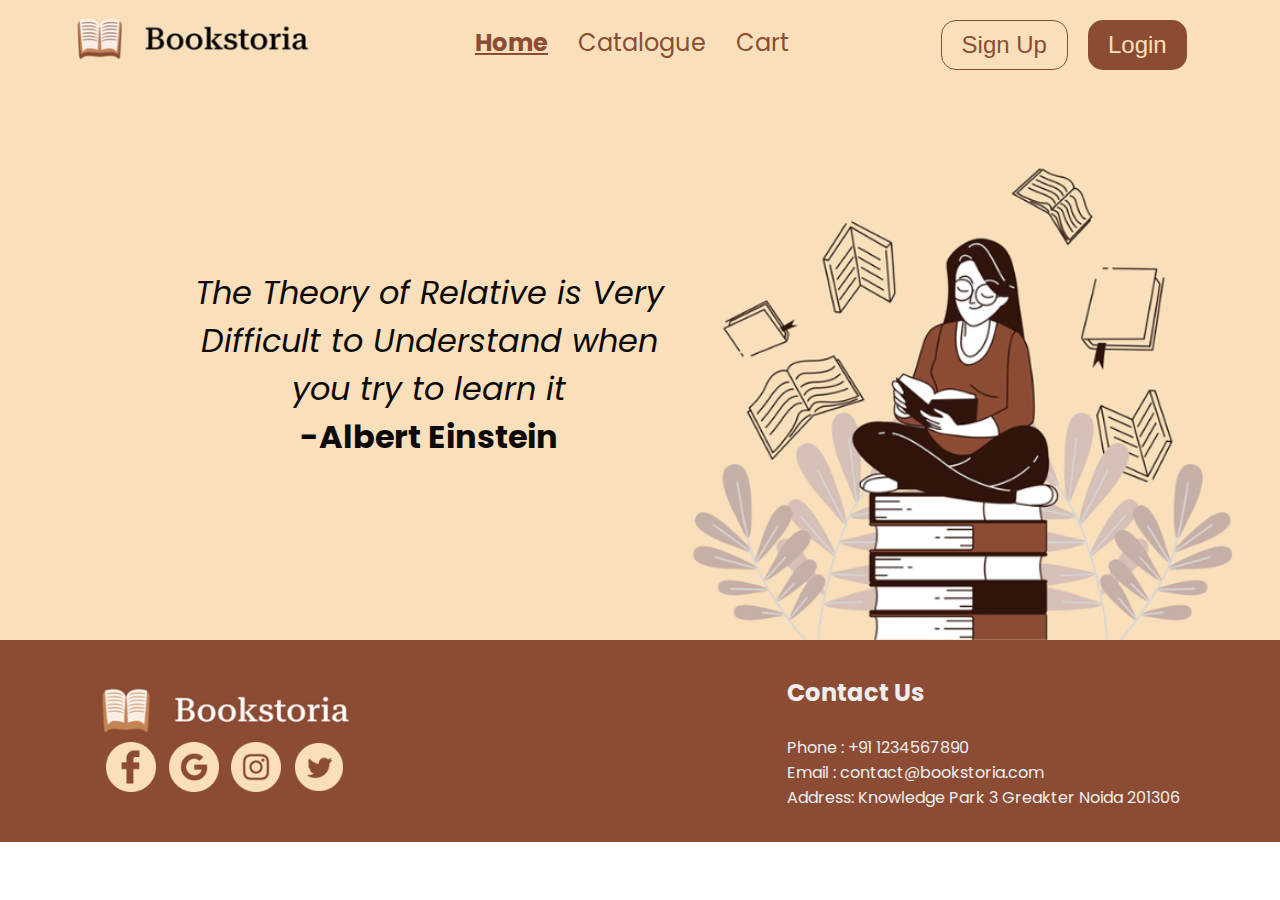
==== index.html @ f4e6bf9b "First Upload" ====
<!DOCTYPE html>
<html lang="en">
  <head>
    <meta charset="UTF-8" />
    <meta name="viewport" content="width=device-width, initial-scale=1.0" />
    <link rel="stylesheet" href="./style.css" />
    <link rel="preconnect" href="https://fonts.googleapis.com" />
    <link rel="preconnect" href="https://fonts.gstatic.com" crossorigin />
    <style>
      @import url("https://fonts.googleapis.com/css2?family=Poppins:wght@200;400&display=swap");
    </style>
    <link rel="icon" href="./render.png" />
    <title>BookStoria</title>
  </head>
  <body>
    <div id="form" class="">
      <span id="formCloseButton" onclick="toggleForm(0)"></span>
      <h2>Login</h2>
      <form action="#">
        <div id="dataFieldContainer">
          <div
            class="fieldSet"
            id="Username"
            style="display: none; transition: 0.5s"
          >
            <span
              class="icon"
              style="background-image: url(./img/user.png)"
            ></span>
            <input id="user" type="text" required placeholder=" " />
            <label>Username</label>
          </div>
          <div class="fieldSet" id="Email">
            <span
              class="icon"
              style="background-image: url(./img/mail.png)"
            ></span>
            <input id="email" type="email" placeholder=" " required />
            <label>Email</label>
          </div>
          <div class="fieldSet" id="Password">
            <input id="password" type="password" placeholder=" " autocomplete />
            <label>Password</label>
            <span class="icon" onclick="toggleIcon(event)">
              <svg
                xmlns="http://www.w3.org/2000/svg"
                viewBox="0 0 32 32"
                width="30"
              >
                <path
                  id="eye"
                  d="M14.23 19.18h0L25.71 7.71a1 1 0 1 0-1.42-1.42L21.73 8.86a12.92 12.92 0 0 0-17.3 5.73 3.11 3.11 0 0 0 0 2.82A12.94 12.94 0 0 0 8.49 22.1l-2.2 2.19a1 1 0 0 0 0 1.42 1 1 0 0 0 1.42 0l3.06-3.07h0l3.46-3.46zm-2-.79A4.45 4.45 0 0 1 11.5 16 4.51 4.51 0 0 1 16 11.5a4.45 4.45 0 0 1 2.39.7l-1.48 1.47A2.53 2.53 0 0 0 16 13.5 2.5 2.5 0 0 0 13.5 16a2.53 2.53 0 0 0 .17.91zM27.57 14.59A13.42 13.42 0 0 0 26 12.16l0 0 0 0a1 1 0 0 0-.13-.09l-.17-.11a.61.61 0 0 0-.18-.05.58.58 0 0 0-.19 0l-.18 0-.19 0-.18.09a.91.91 0 0 0-.13.08l0 0s0 0 0 0L13.88 22.71s0 .07-.07.1a.81.81 0 0 0-.12.18 1.39 1.39 0 0 0-.06.19s0 .08 0 .12a.43.43 0 0 0 0 .05.79.79 0 0 0 0 .22 1 1 0 0 0 0 .17 1.3 1.3 0 0 0 .08.17l.11.16s0 0 0 .05.07.05.1.08l.17.11a1.17 1.17 0 0 0 .2.06s.07 0 .12 0h.11A13.52 13.52 0 0 0 16 24.5a13 13 0 0 0 11.57-7.09A3.11 3.11 0 0 0 27.57 14.59z"
                  data-name="Layer 5"
                  fill="#8f4f38"
                  class="color000 svgShape"
                />
              </svg>
            </span>
          </div>
        </div>
        <button id="Login">Submit</button>
        <h4>
          <a href="#">Forgot password?</a>
          <a href="#" onclick="setForm()">Register</a>
        </h4>
      </form>
    </div>
    <div id="head">
      <div id="header">
        <div class="logo"></div>
        <div id="nav">
          <div>
            <a
              href="#"
              style="
                text-decoration: underline;
                font-weight: bolder;
                color: #8c4c34;
              "
              >Home</a
            >
          </div>
          <div><a href="#">Catalogue</a></div>
          <div><a href="#">Cart</a></div>
        </div>
        <div id="reglog">
          <div id="signup">
            <button onclick="toggleForm(1) , setForm(false)">Sign Up</button>
          </div>
          <div id="login">
            <button onclick="toggleForm(1) , setForm(true)">Login</button>
          </div>
        </div>
      </div>
      <div id="banner">
        <div id="bannerDescription">
          <span>
            <i
              >The Theory of Relative is Very Difficult to Understand when you
              try to learn it </i
            ><br />
            <b>-Albert Einstein</b></span
          >
        </div>
        <div id="bannerIllustration"></div>
      </div>
    </div>

    <div id="footer">
      <div id="social">
        <div
          class="logo"
          style="height: 50px; background-image: url(./img/footerLogo.png)"
        ></div>
        <div id="socialIcons">
          <div
            class="icon"
            style="background-image: url(./socialIcons/facebook.png)"
          ></div>
          <div
            class="icon"
            style="background-image: url(./socialIcons/google.png)"
          ></div>
          <div
            class="icon"
            style="background-image: url(./socialIcons/instagram.png)"
          ></div>
          <div
            class="icon"
            style="
              background-image: url(./socialIcons/twitter.png);
              transform: scale(1.1);
            "
          ></div>
        </div>
      </div>
      <div id="footerDescription">
        <h2>Contact Us</h2>
        <br />
        Phone : +91 1234567890 <br />
        Email : contact@bookstoria.com <br />Address: Knowledge Park 3 Greakter
        Noida 201306
      </div>
    </div>

    <script>
      let eyeIconArray = [
        "M14.23 19.18h0L25.71 7.71a1 1 0 1 0-1.42-1.42L21.73 8.86a12.92 12.92 0 0 0-17.3 5.73 3.11 3.11 0 0 0 0 2.82A12.94 12.94 0 0 0 8.49 22.1l-2.2 2.19a1 1 0 0 0 0 1.42 1 1 0 0 0 1.42 0l3.06-3.07h0l3.46-3.46zm-2-.79A4.45 4.45 0 0 1 11.5 16 4.51 4.51 0 0 1 16 11.5a4.45 4.45 0 0 1 2.39.7l-1.48 1.47A2.53 2.53 0 0 0 16 13.5 2.5 2.5 0 0 0 13.5 16a2.53 2.53 0 0 0 .17.91zM27.57 14.59A13.42 13.42 0 0 0 26 12.16l0 0 0 0a1 1 0 0 0-.13-.09l-.17-.11a.61.61 0 0 0-.18-.05.58.58 0 0 0-.19 0l-.18 0-.19 0-.18.09a.91.91 0 0 0-.13.08l0 0s0 0 0 0L13.88 22.71s0 .07-.07.1a.81.81 0 0 0-.12.18 1.39 1.39 0 0 0-.06.19s0 .08 0 .12a.43.43 0 0 0 0 .05.79.79 0 0 0 0 .22 1 1 0 0 0 0 .17 1.3 1.3 0 0 0 .08.17l.11.16s0 0 0 .05.07.05.1.08l.17.11a1.17 1.17 0 0 0 .2.06s.07 0 .12 0h.11A13.52 13.52 0 0 0 16 24.5a13 13 0 0 0 11.57-7.09A3.11 3.11 0 0 0 27.57 14.59z",
        "M27.57,14.59a13,13,0,0,0-23.14,0,3.11,3.11,0,0,0,0,2.82,13,13,0,0,0,23.14,0A3.11,3.11,0,0,0,27.57,14.59ZM16,20.5A4.5,4.5,0,1,1,20.5,16,4.51,4.51,0,0,1,16,20.5Z",
      ];
      let ind = 0;

      function toggleIcon(event) {
        ind = ++ind % 2;
        document.getElementById("eye").setAttribute("d", eyeIconArray[ind]);
        let elem = document.getElementById("password");

        elem.setAttribute(
          "type",
          elem.getAttribute("type") == "password" ? "text" : "password"
        );
      }

      function toggleForm(setState) {
        document.getElementById("form").style.transform = `scale(${parseInt(
          setState
        )})`;
      }

      function setForm(isLogin) {
        let formElem = document.querySelector("#form");
        let username = document.querySelector("#Username");
        let a = document
          .getElementById("form")
          .getElementsByTagName("h4")[0]
          .getElementsByTagName("a")[1];
        let h2 = document.getElementById("form").getElementsByTagName("h2")[0];

        if (isLogin) {
          formElem.setAttribute("class", "formLogin");
          username.style.display = "none";
          a.innerText = "Register";
          h2.innerText = "Login";
        } else {
          formElem.setAttribute("class", "formSignup");
          username.style.display = "block";
          a.innerText = "";
          h2.innerText = "Register";
        }
      }
    </script>
  </body>
</html>
---- style.css ----
* {
  padding: 0;
  margin: 0;
}
html {
  width: 100%;
  font-size: 16px;
}

body {
  width: 100%;
  height: fit-content;
  font-family: poppins, sans-serif;
  color: #0c0a0a;
}

button {
  transform: scale(1);
  transition: 0.1s;
}

button:active {
  transform: scale(0.9);
}

#form {
  display: flex;
  flex-direction: column;
  justify-content: center;
  align-items: center;
  position: fixed;
  width: 400px;
  background-color: rgba(249, 224, 187, 0.5);
  border: 2px solid #8c4c34;
  z-index: 10;
  backdrop-filter: blur(15px);
  left: calc(50% - 200px);
  top: calc(50% - 250px);
  border-radius: 10px;
  transition: 0.5s;
  transform: scale(0);
}

.formLogin {
  height: 400px;
}

.formSignup {
  height: 500px;
}

#formCloseButton {
  position: absolute;
  top: 15px;
  right: 15px;
  height: 25px;
  width: 25px;
  background-image: url(./img/close.png);
  background-size: contain;
}

#form h2 {
  position: relative;
  top: -20px;
  font-size: 1.8rem;
  color: #8c4c34;
  font-weight: 900;
}

#form h4 {
  color: #8c4c34;
  position: relative;
  top: 5px;
  display: flex;
  flex-direction: column;
  align-items: center;
}

#form input {
  background: transparent;
  height: 40px;
  width: 100%;
  font-size: 1.3rem;
  position: relative;
  border: none;
  outline: none;
  cursor: default;
  color: #8c4c34;
}

label {
  position: absolute;
  transition-duration: 0.5s;
  font-size: 1rem;
  font-weight: bolder;
  color: #8c4c34;
  top: -2px;
  left: 0;
  /* the above property works only when there is an initial value */
}

input:focus ~ label,
input:not(:placeholder-shown) ~ label {
  top: -20px;
}
/* the above property basically means that when the preceding input is in focus then set the property of label as given and 
also when place holder of preceding input is not shown then set the style as given */

form {
  height: 70%;
  width: 100%;
  display: flex;
  flex-direction: column;
  justify-content: center;
  align-items: center;
}

#form .icon {
  position: absolute;
  right: 0;
  height: 100%;
  width: 30px;
  background-size: contain;
  z-index: 5;
  transition: 0.5s;
}

#Username,
#Email,
#Password {
  width: 60%;
  border-bottom: 4px solid #8c4c34;
  position: relative;
  margin-bottom: 0px;
  box-sizing: border-box;
}

#form button {
  width: 60%;
  height: 50px;
  font-size: 1.5rem;
  background-color: #8c4c34;
  color: #f9e0bb;
  font-family: inherit;
  border-radius: 10px;
  border: none;
  padding: 5px 0;
}

#form a {
  font-size: inherit;
  text-decoration: none;
  font-family: inherit;
  color: inherit;
}

#dataFieldContainer {
  width: 100%;
  height: 100%;
  margin-bottom: 20px;
  position: relative;
  display: flex;
  flex-direction: column;
  justify-content: space-around;
  align-items: center;
}

#head {
  background-color: #f9e0bb;
  width: 100%;
  position: relative;
  overflow: auto;
  /* the above style has been added because the header child was moving the parent head with its margin-top property */
}
#header {
  font-size: 1.5em;
  display: flex;
  justify-content: space-around;
  margin-top: 20px;
  height: 50px;
  position: relative;
}

.logo {
  background-image: url(./img/logo.png);
  background-size: 102%;
  /* in the above property the percent is in reference to containers size and not to the image */
  background-position: center center;
  background-repeat: no-repeat;
  width: 250px;
  top: -7px;
  height: inherit;
  position: relative;
}

#nav {
  display: flex;
  gap: 20px;
  color: #8c4c34;
}

#nav div {
  padding: 5px;
}

#nav a {
  font-size: inherit;
  text-decoration: none;
  font-family: inherit;
  color: inherit;
}

#reglog {
  display: flex;
  gap: 20px;
}

#login {
  margin-right: 20px;
}

#reglog button {
  border-radius: 15px;
  padding: 5px 20px;
  border: 0;
  cursor: pointer;
}

#signup button {
  width: 100%;
  height: 100%;
  background-color: #f9e0bb;
  font-size: 1.5rem;
  color: #8c4c34;
  border: 1px solid #8c4c34;
}

#login button {
  width: 100%;
  height: 100%;
  background-color: #8c4c34;
  font-size: 1.5rem;
  color: #f9e0bb;
}

#banner {
  height: 550px;
  width: 100%;
  border-bottom: 2px solid #8c4c34;
  position: relative;
  display: flex;
  justify-content: center;
  margin-top: 20px;
  overflow: hidden;
  position: relative;
  /* 120% has to be put because the width of the image is 1920 but the width of the window is 1500px approx
  so 100% would be only 1500px so to go overboard  which basically means settings background-size 100% will disable background-position property for the height or width */
}

#bannerDescription {
  height: inherit;
  width: 40%;
  position: relative;
  margin-left: 10%;
  text-align: center;
  display: flex;
  align-items: center;
  font-size: 2em;
}

#bannerIllustration {
  height: 100%;
  width: 550px;
  background-image: url(./img/background_illustration.png);
  background-repeat: no-repeat;
  background-size: cover;
  position: relative;
}

#footer {
  display: flex;
  justify-content: space-between;
  align-items: center;
  padding: 0 100px;
  height: 200px;
  width: 100%;
  background-color: #8c4c34;
  box-sizing: border-box;
}

#social {
  width: 250px;
  position: relative;
  box-sizing: border-box;
  height: fit-content;
}

#socialIcons {
  display: flex;
  justify-content: space-around;
  height: 50px;
  width: 100%;
}

.icon {
  width: 50px;
  background-size: contain;
  background-repeat: no-repeat;
}

#footerDescription {
  display: flex;
  flex-direction: column;
  color: inherit;
  color: #eeeeee;
}
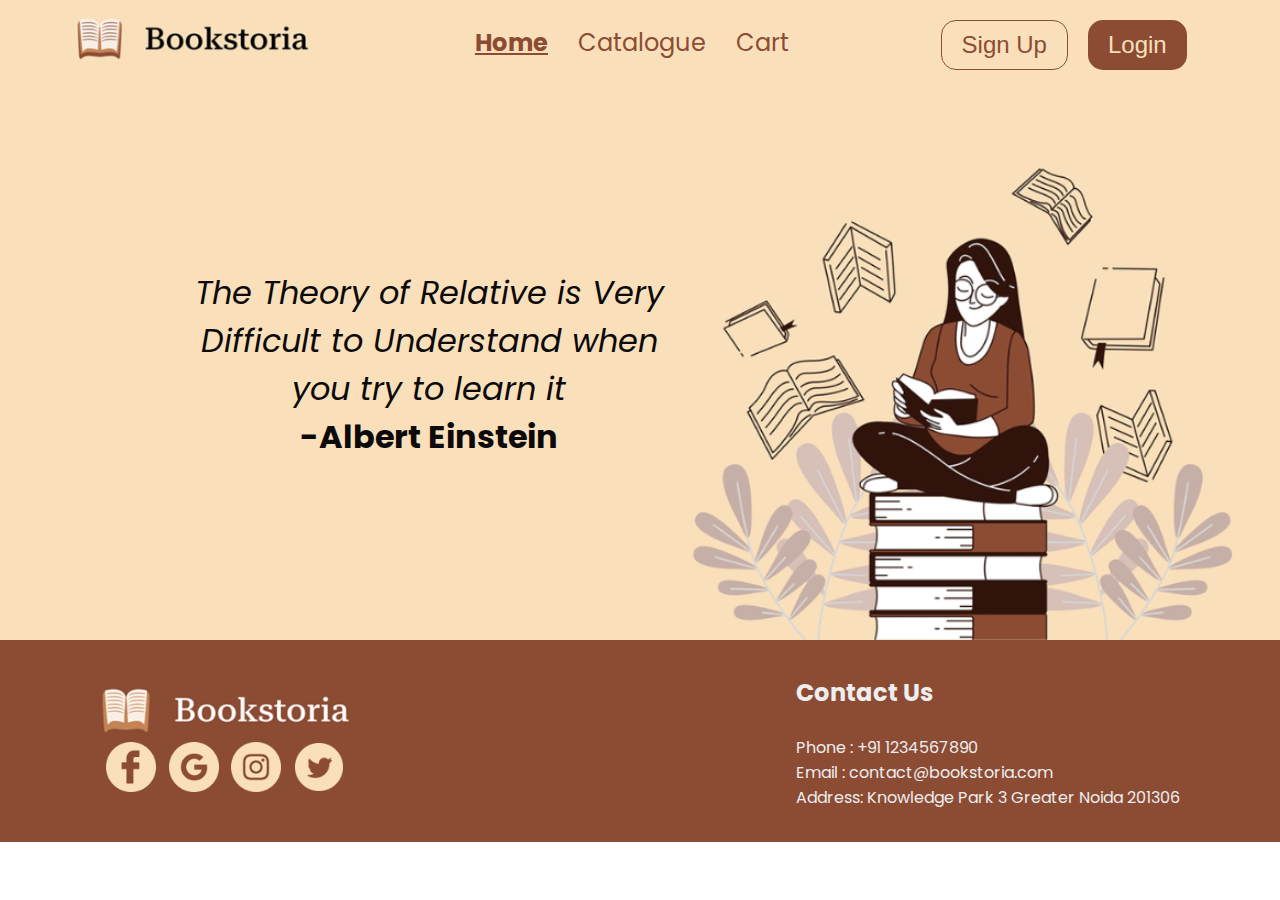
==== commit f669605b: "updating the form" ====
--- a/index.html
+++ b/index.html
@@ -1,11 +1,19 @@
+<!-- TODO : adding responsive design , favicon , JS Validation(form var) , lottie animation , backend , -->
+<!-- Current design is valid until 900px -->
+<!-- When user logged in remove sign up and login buttons and add profile pagination and signout button -->
+<!--expanding the banner for mobile devices so that a blank is not shown after footer / after assignment submission-->
+<!-- clear the sign up and login form the form toggles to close -->
+<!-- radio button and checkbox control -->
+<!-- ----------------------------------SCROLLING ANIMATION OF THOUGHTS ON BANNER---------------------- -->
 <!DOCTYPE html>
 <html lang="en">
   <head>
     <meta charset="UTF-8" />
     <meta name="viewport" content="width=device-width, initial-scale=1.0" />
-    <link rel="stylesheet" href="./style.css" />
     <link rel="preconnect" href="https://fonts.googleapis.com" />
     <link rel="preconnect" href="https://fonts.gstatic.com" crossorigin />
+    <link rel="stylesheet" href="./common/style.css" />
+    <link rel="stylesheet" href="./style.css" />
     <style>
       @import url("https://fonts.googleapis.com/css2?family=Poppins:wght@200;400&display=swap");
     </style>
@@ -18,29 +26,39 @@
       <h2>Login</h2>
       <form action="#">
         <div id="dataFieldContainer">
-          <div
-            class="fieldSet"
-            id="Username"
-            style="display: none; transition: 0.5s"
-          >
+          <div class="fieldSet" id="Username">
             <span
               class="icon"
               style="background-image: url(./img/user.png)"
             ></span>
-            <input id="user" type="text" required placeholder=" " />
-            <label>Username</label>
+            <input name="user" id="user" type="text" required placeholder=" " />
+            <label for="user">Username</label>
           </div>
           <div class="fieldSet" id="Email">
             <span
               class="icon"
               style="background-image: url(./img/mail.png)"
             ></span>
-            <input id="email" type="email" placeholder=" " required />
-            <label>Email</label>
+            <input
+              name="email"
+              id="email"
+              type="email"
+              placeholder=" "
+              required
+            />
+            <label for="email">Email</label>
           </div>
           <div class="fieldSet" id="Password">
-            <input id="password" type="password" placeholder=" " autocomplete />
-            <label>Password</label>
+            <input
+              name="password"
+              id="password"
+              type="password"
+              placeholder=" "
+              minlength="6"
+              autocomplete="current-password"
+            />
+            <label for="password">Password</label>
+
             <span class="icon" onclick="toggleIcon(event)">
               <svg
                 xmlns="http://www.w3.org/2000/svg"
@@ -57,8 +75,97 @@
               </svg>
             </span>
           </div>
-        </div>
+          <div class="fieldSet" id="Phone">
+            <span
+              class="icon"
+              style="background-image: url(./img/phone.png)"
+            ></span>
+            <input
+              name="phone"
+              id="phone"
+              type="text"
+              pattern="[0-1]{10}"
+              placeholder=" "
+              required
+            />
+            <label for="phone">Phone</label>
+          </div>
+          <div class="fieldSet" style="height: 40px" id="Sex">
+            <span
+              class="icon"
+              style="
+                background-image: url('[data-uri]');
+              "
+              ;
+            ></span>
+            <input
+              style="width: 30%; height: 15px; position: relative; left: 8%"
+              name="sexMale"
+              id="sexMale"
+              type="radio"
+              value="male"
+            />
+            <label style="top: 0" for="sexMale">Male</label>
+            <input
+              style="width: 30%; height: 15px; position: relative; left: 20%"
+              name="sexFemale"
+              id="sexFemale"
+              type="radio"
+              value="female"
+            />
+            <label style="top: 0; left: 35%" for="sexFemale">Female</label>
+          </div>
+          <div class="fieldSet" id="Date" style="position: relative; top: 8px">
+            <span
+              class="icon"
+              style="
+                background-image: url('[data-uri]');
+              "
+            ></span>
+            <input
+              style="font-family: inherit; height: auto"
+              onfocus="this.showPicker()"
+              name="date"
+              id="date"
+              type="date"
+              value=""
+              placeholder=" "
+              required
+            />
+            <label for="date" style="top: -15px">Date</label>
+          </div>
+          <div class="fieldSet" style="height: 40px; top: 5px" id="Language">
+            <span
+              class="icon"
+              style="background-image: url('./img/language.png')"
+            ></span>
+            <label for="languageHndi" style="top: 0px; left: 20px">Hindi</label>
+            <input
+              style="height: 15px; width: 15px"
+              name="languageHindi"
+              id="languageHindi"
+              type="checkbox"
+              value="Hindi"
+              placeholder=" "
+              required
+            />
+            <label for="languageEnglish" style="top: 0px; left: 95px"
+              >English</label
+            >
+            <input
+              style="height: 15px; width: 15px; position: relative; left: 55px"
+              name="languageEnglish"
+              id="languageEnglish"
+              type="checkbox"
+              value="English"
+              placeholder=" "
+              required
+            />
+          </div>
+        </div>
+
         <button id="Login">Submit</button>
+        <button id="Reset">Reset</button>
         <h4>
           <a href="#">Forgot password?</a>
           <a href="#" onclick="setForm()">Register</a>
@@ -80,8 +187,8 @@
               >Home</a
             >
           </div>
-          <div><a href="#">Catalogue</a></div>
-          <div><a href="#">Cart</a></div>
+          <div><a href="./catalogue">Catalogue</a></div>
+          <div><a href="./cart">Cart</a></div>
         </div>
         <div id="reglog">
           <div id="signup">
@@ -138,56 +245,11 @@
         <h2>Contact Us</h2>
         <br />
         Phone : +91 1234567890 <br />
-        Email : contact@bookstoria.com <br />Address: Knowledge Park 3 Greakter
+        Email : contact@bookstoria.com <br />Address: Knowledge Park 3 Greater
         Noida 201306
       </div>
     </div>
 
-    <script>
-      let eyeIconArray = [
-        "M14.23 19.18h0L25.71 7.71a1 1 0 1 0-1.42-1.42L21.73 8.86a12.92 12.92 0 0 0-17.3 5.73 3.11 3.11 0 0 0 0 2.82A12.94 12.94 0 0 0 8.49 22.1l-2.2 2.19a1 1 0 0 0 0 1.42 1 1 0 0 0 1.42 0l3.06-3.07h0l3.46-3.46zm-2-.79A4.45 4.45 0 0 1 11.5 16 4.51 4.51 0 0 1 16 11.5a4.45 4.45 0 0 1 2.39.7l-1.48 1.47A2.53 2.53 0 0 0 16 13.5 2.5 2.5 0 0 0 13.5 16a2.53 2.53 0 0 0 .17.91zM27.57 14.59A13.42 13.42 0 0 0 26 12.16l0 0 0 0a1 1 0 0 0-.13-.09l-.17-.11a.61.61 0 0 0-.18-.05.58.58 0 0 0-.19 0l-.18 0-.19 0-.18.09a.91.91 0 0 0-.13.08l0 0s0 0 0 0L13.88 22.71s0 .07-.07.1a.81.81 0 0 0-.12.18 1.39 1.39 0 0 0-.06.19s0 .08 0 .12a.43.43 0 0 0 0 .05.79.79 0 0 0 0 .22 1 1 0 0 0 0 .17 1.3 1.3 0 0 0 .08.17l.11.16s0 0 0 .05.07.05.1.08l.17.11a1.17 1.17 0 0 0 .2.06s.07 0 .12 0h.11A13.52 13.52 0 0 0 16 24.5a13 13 0 0 0 11.57-7.09A3.11 3.11 0 0 0 27.57 14.59z",
-        "M27.57,14.59a13,13,0,0,0-23.14,0,3.11,3.11,0,0,0,0,2.82,13,13,0,0,0,23.14,0A3.11,3.11,0,0,0,27.57,14.59ZM16,20.5A4.5,4.5,0,1,1,20.5,16,4.51,4.51,0,0,1,16,20.5Z",
-      ];
-      let ind = 0;
-
-      function toggleIcon(event) {
-        ind = ++ind % 2;
-        document.getElementById("eye").setAttribute("d", eyeIconArray[ind]);
-        let elem = document.getElementById("password");
-
-        elem.setAttribute(
-          "type",
-          elem.getAttribute("type") == "password" ? "text" : "password"
-        );
-      }
-
-      function toggleForm(setState) {
-        document.getElementById("form").style.transform = `scale(${parseInt(
-          setState
-        )})`;
-      }
-
-      function setForm(isLogin) {
-        let formElem = document.querySelector("#form");
-        let username = document.querySelector("#Username");
-        let a = document
-          .getElementById("form")
-          .getElementsByTagName("h4")[0]
-          .getElementsByTagName("a")[1];
-        let h2 = document.getElementById("form").getElementsByTagName("h2")[0];
-
-        if (isLogin) {
-          formElem.setAttribute("class", "formLogin");
-          username.style.display = "none";
-          a.innerText = "Register";
-          h2.innerText = "Login";
-        } else {
-          formElem.setAttribute("class", "formSignup");
-          username.style.display = "block";
-          a.innerText = "";
-          h2.innerText = "Register";
-        }
-      }
-    </script>
+    <script lang="javascript/lang" src="./common/index.js"></script>
   </body>
 </html>
--- a/common/style.css
+++ b/common/style.css
@@ -0,0 +1,287 @@
+/* to use svg background-image:url([data-uri]) */
+/* changing the default input icon like that of calendar , set the background-image of input */
+* {
+  padding: 0;
+  margin: 0;
+}
+html {
+  width: 100%;
+  font-size: 16px;
+}
+
+body {
+  width: 100%;
+  height: fit-content;
+  font-family: poppins, sans-serif;
+  color: #0c0a0a;
+}
+/* below selector removes the calendar icon showing by default most of the browsers respect this  */
+input::-webkit-calendar-picker-indicator {
+  background: transparent;
+}
+
+button {
+  transform: scale(1);
+  transition: 0.1s;
+}
+
+button:active {
+  transform: scale(0.95);
+}
+
+#form {
+  display: flex;
+  flex-direction: column;
+  justify-content: center;
+  align-items: center;
+  position: fixed;
+  width: 400px;
+  background-color: rgba(249, 224, 187, 0.5);
+  border: 2px solid #8c4c34;
+  z-index: 10;
+  backdrop-filter: blur(15px);
+  left: calc(50% - 200px);
+  top: calc(50% - 350px);
+  border-radius: 10px;
+  transition: 0.5s;
+  transform: scale(0);
+}
+
+.formLogin {
+  height: 400px;
+  padding: 20px 0;
+}
+
+.formSignup {
+  height: 700px;
+}
+
+#formCloseButton {
+  position: absolute;
+  top: 15px;
+  right: 15px;
+  height: 25px;
+  width: 25px;
+  background-image: url(../img/close.png);
+  background-size: contain;
+}
+
+#form h2 {
+  position: relative;
+  top: -20px;
+  font-size: 1.8rem;
+  color: #8c4c34;
+  font-weight: 900;
+}
+
+#form h4 {
+  color: #8c4c34;
+  position: relative;
+  top: 5px;
+  display: flex;
+  flex-direction: column;
+  align-items: center;
+}
+
+#form input {
+  background: transparent;
+  height: 40px;
+  width: 100%;
+  font-size: 1.3rem;
+  position: relative;
+  border: none;
+  outline: none;
+  cursor: default;
+  color: #8c4c34;
+}
+
+label {
+  position: absolute;
+  transition-duration: 0.5s;
+  font-size: 1rem;
+  font-weight: bolder;
+  color: #8c4c34;
+  top: -2px;
+  left: 0;
+  /* the above property works only when there is an initial value */
+}
+
+input:focus ~ label,
+input:not(:placeholder-shown) ~ label {
+  top: -20px;
+}
+/* the above property basically means that when the preceding input is in focus then set the property of label as given and 
+    also when place holder of preceding input is not shown then set the style as given */
+
+form {
+  height: 85%;
+  width: 100%;
+  display: flex;
+  flex-direction: column;
+  justify-content: center;
+  align-items: center;
+}
+
+#form .icon {
+  position: absolute;
+  right: 0;
+  height: 100%;
+  width: 30px;
+  background-size: contain;
+  z-index: 5;
+  transition: 0.5s;
+}
+
+.fieldSet {
+  width: 60%;
+  border-bottom: 4px solid #8c4c34;
+  position: relative;
+  box-sizing: border-box;
+}
+
+#form button {
+  width: 60%;
+  height: 50px;
+  font-size: 1.5rem;
+  background-color: #8c4c34;
+  color: #f9e0bb;
+  font-family: inherit;
+  border-radius: 10px;
+  border: none;
+  padding: 5px 0;
+  margin-bottom: 5px;
+}
+
+#form a {
+  font-size: inherit;
+  text-decoration: none;
+  font-family: inherit;
+  color: inherit;
+}
+
+#dataFieldContainer {
+  width: 100%;
+  height: 100%;
+  margin-bottom: 20px;
+  position: relative;
+  display: flex;
+  flex-direction: column;
+  justify-content: space-around;
+  align-items: center;
+}
+
+#head {
+  background-color: #f9e0bb;
+  width: 100%;
+  position: relative;
+  overflow: auto;
+  /* the above style has been added because the header child was moving the parent head with its margin-top property */
+}
+#header {
+  font-size: 1.5em;
+  display: flex;
+  justify-content: space-around;
+  margin-top: 20px;
+  height: 50px;
+  position: relative;
+}
+
+.logo {
+  background-image: url(../img/logo.png);
+  background-size: 102%;
+  /* in the above property the percent is in reference to containers size and not to the image */
+  background-position: center center;
+  background-repeat: no-repeat;
+  width: 250px;
+  top: -7px;
+  height: inherit;
+  position: relative;
+}
+
+#nav {
+  display: flex;
+  gap: 20px;
+  color: #8c4c34;
+}
+
+#nav div {
+  padding: 5px;
+}
+
+#nav a {
+  font-size: inherit;
+  text-decoration: none;
+  font-family: inherit;
+  color: inherit;
+}
+
+#reglog {
+  display: flex;
+  gap: 20px;
+}
+
+#login {
+  margin-right: 20px;
+}
+
+#reglog button {
+  border-radius: 15px;
+  padding: 5px 20px;
+  border: 0;
+  cursor: pointer;
+}
+
+#signup button {
+  width: 100%;
+  height: 100%;
+  background-color: #f9e0bb;
+  font-size: 1.5rem;
+  color: #8c4c34;
+  border: 1px solid #8c4c34;
+}
+
+#login button {
+  width: 100%;
+  height: 100%;
+  background-color: #8c4c34;
+  font-size: 1.5rem;
+  color: #f9e0bb;
+}
+
+#footer {
+  display: flex;
+  justify-content: space-between;
+  align-items: center;
+  padding: 0 100px;
+  height: 200px;
+  width: 100%;
+  background-color: #8c4c34;
+  box-sizing: border-box;
+}
+
+#social {
+  width: 250px;
+  position: relative;
+  box-sizing: border-box;
+  height: fit-content;
+}
+
+#socialIcons {
+  display: flex;
+  justify-content: space-around;
+  height: 50px;
+  width: 100%;
+}
+
+.icon {
+  width: 50px;
+  background-size: contain;
+  background-repeat: no-repeat;
+}
+
+#footerDescription {
+  display: flex;
+  flex-direction: column;
+  color: inherit;
+  color: #eeeeee;
+}
--- a/style.css
+++ b/style.css
@@ -1,248 +1,3 @@
-* {
-  padding: 0;
-  margin: 0;
-}
-html {
-  width: 100%;
-  font-size: 16px;
-}
-
-body {
-  width: 100%;
-  height: fit-content;
-  font-family: poppins, sans-serif;
-  color: #0c0a0a;
-}
-
-button {
-  transform: scale(1);
-  transition: 0.1s;
-}
-
-button:active {
-  transform: scale(0.9);
-}
-
-#form {
-  display: flex;
-  flex-direction: column;
-  justify-content: center;
-  align-items: center;
-  position: fixed;
-  width: 400px;
-  background-color: rgba(249, 224, 187, 0.5);
-  border: 2px solid #8c4c34;
-  z-index: 10;
-  backdrop-filter: blur(15px);
-  left: calc(50% - 200px);
-  top: calc(50% - 250px);
-  border-radius: 10px;
-  transition: 0.5s;
-  transform: scale(0);
-}
-
-.formLogin {
-  height: 400px;
-}
-
-.formSignup {
-  height: 500px;
-}
-
-#formCloseButton {
-  position: absolute;
-  top: 15px;
-  right: 15px;
-  height: 25px;
-  width: 25px;
-  background-image: url(./img/close.png);
-  background-size: contain;
-}
-
-#form h2 {
-  position: relative;
-  top: -20px;
-  font-size: 1.8rem;
-  color: #8c4c34;
-  font-weight: 900;
-}
-
-#form h4 {
-  color: #8c4c34;
-  position: relative;
-  top: 5px;
-  display: flex;
-  flex-direction: column;
-  align-items: center;
-}
-
-#form input {
-  background: transparent;
-  height: 40px;
-  width: 100%;
-  font-size: 1.3rem;
-  position: relative;
-  border: none;
-  outline: none;
-  cursor: default;
-  color: #8c4c34;
-}
-
-label {
-  position: absolute;
-  transition-duration: 0.5s;
-  font-size: 1rem;
-  font-weight: bolder;
-  color: #8c4c34;
-  top: -2px;
-  left: 0;
-  /* the above property works only when there is an initial value */
-}
-
-input:focus ~ label,
-input:not(:placeholder-shown) ~ label {
-  top: -20px;
-}
-/* the above property basically means that when the preceding input is in focus then set the property of label as given and 
-also when place holder of preceding input is not shown then set the style as given */
-
-form {
-  height: 70%;
-  width: 100%;
-  display: flex;
-  flex-direction: column;
-  justify-content: center;
-  align-items: center;
-}
-
-#form .icon {
-  position: absolute;
-  right: 0;
-  height: 100%;
-  width: 30px;
-  background-size: contain;
-  z-index: 5;
-  transition: 0.5s;
-}
-
-#Username,
-#Email,
-#Password {
-  width: 60%;
-  border-bottom: 4px solid #8c4c34;
-  position: relative;
-  margin-bottom: 0px;
-  box-sizing: border-box;
-}
-
-#form button {
-  width: 60%;
-  height: 50px;
-  font-size: 1.5rem;
-  background-color: #8c4c34;
-  color: #f9e0bb;
-  font-family: inherit;
-  border-radius: 10px;
-  border: none;
-  padding: 5px 0;
-}
-
-#form a {
-  font-size: inherit;
-  text-decoration: none;
-  font-family: inherit;
-  color: inherit;
-}
-
-#dataFieldContainer {
-  width: 100%;
-  height: 100%;
-  margin-bottom: 20px;
-  position: relative;
-  display: flex;
-  flex-direction: column;
-  justify-content: space-around;
-  align-items: center;
-}
-
-#head {
-  background-color: #f9e0bb;
-  width: 100%;
-  position: relative;
-  overflow: auto;
-  /* the above style has been added because the header child was moving the parent head with its margin-top property */
-}
-#header {
-  font-size: 1.5em;
-  display: flex;
-  justify-content: space-around;
-  margin-top: 20px;
-  height: 50px;
-  position: relative;
-}
-
-.logo {
-  background-image: url(./img/logo.png);
-  background-size: 102%;
-  /* in the above property the percent is in reference to containers size and not to the image */
-  background-position: center center;
-  background-repeat: no-repeat;
-  width: 250px;
-  top: -7px;
-  height: inherit;
-  position: relative;
-}
-
-#nav {
-  display: flex;
-  gap: 20px;
-  color: #8c4c34;
-}
-
-#nav div {
-  padding: 5px;
-}
-
-#nav a {
-  font-size: inherit;
-  text-decoration: none;
-  font-family: inherit;
-  color: inherit;
-}
-
-#reglog {
-  display: flex;
-  gap: 20px;
-}
-
-#login {
-  margin-right: 20px;
-}
-
-#reglog button {
-  border-radius: 15px;
-  padding: 5px 20px;
-  border: 0;
-  cursor: pointer;
-}
-
-#signup button {
-  width: 100%;
-  height: 100%;
-  background-color: #f9e0bb;
-  font-size: 1.5rem;
-  color: #8c4c34;
-  border: 1px solid #8c4c34;
-}
-
-#login button {
-  width: 100%;
-  height: 100%;
-  background-color: #8c4c34;
-  font-size: 1.5rem;
-  color: #f9e0bb;
-}
-
 #banner {
   height: 550px;
   width: 100%;
@@ -276,41 +31,3 @@
   background-size: cover;
   position: relative;
 }
-
-#footer {
-  display: flex;
-  justify-content: space-between;
-  align-items: center;
-  padding: 0 100px;
-  height: 200px;
-  width: 100%;
-  background-color: #8c4c34;
-  box-sizing: border-box;
-}
-
-#social {
-  width: 250px;
-  position: relative;
-  box-sizing: border-box;
-  height: fit-content;
-}
-
-#socialIcons {
-  display: flex;
-  justify-content: space-around;
-  height: 50px;
-  width: 100%;
-}
-
-.icon {
-  width: 50px;
-  background-size: contain;
-  background-repeat: no-repeat;
-}
-
-#footerDescription {
-  display: flex;
-  flex-direction: column;
-  color: inherit;
-  color: #eeeeee;
-}
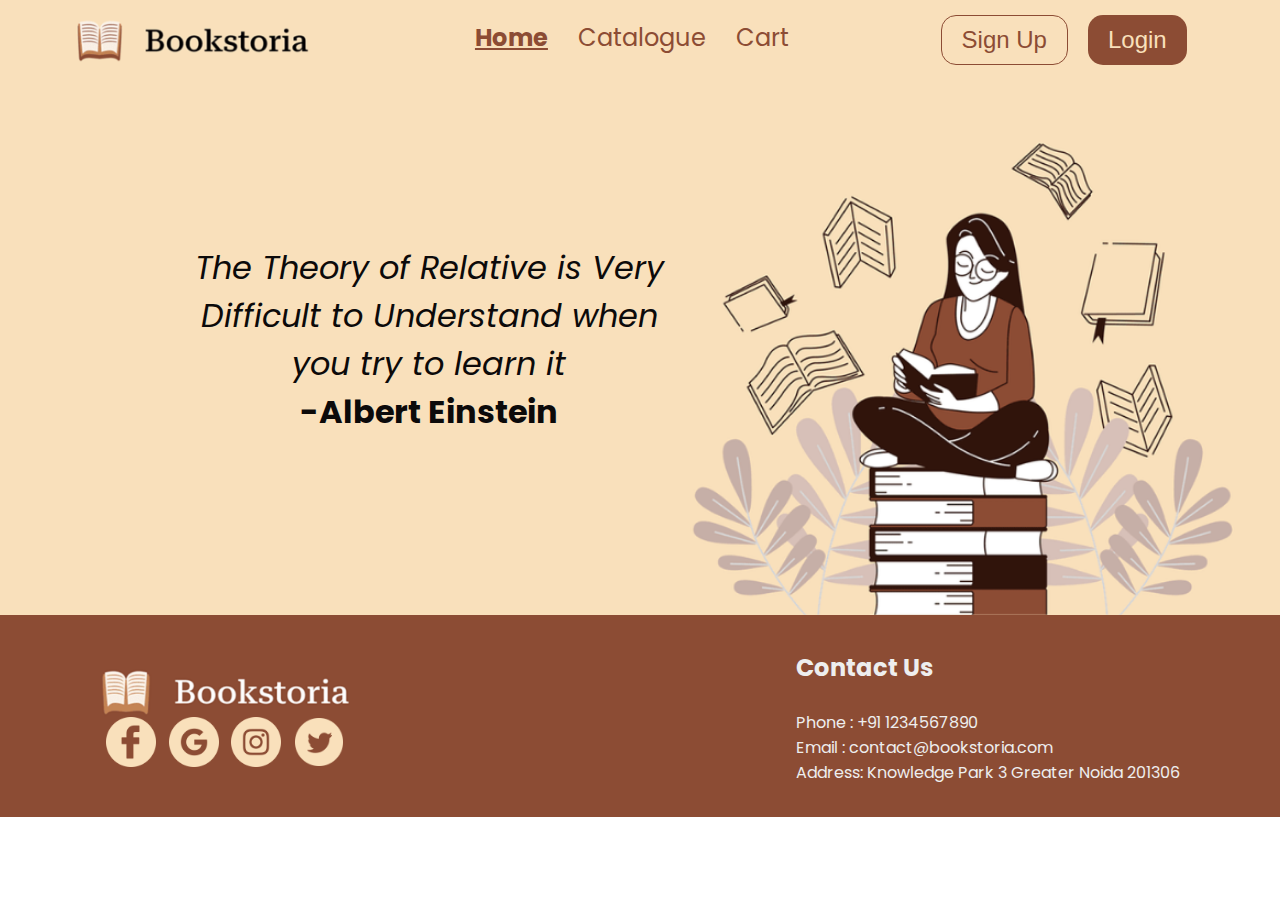
==== commit 2890e7b6: "catalogue page update" ====
--- a/index.html
+++ b/index.html
@@ -4,6 +4,8 @@
 <!--expanding the banner for mobile devices so that a blank is not shown after footer / after assignment submission-->
 <!-- clear the sign up and login form the form toggles to close -->
 <!-- radio button and checkbox control -->
+<!-- when the card is clicked a window from below should show up providing the complete details of the book -->
+<!-- functionality for dynamically adding book by fetching the data from backend  -->
 <!-- ----------------------------------SCROLLING ANIMATION OF THOUGHTS ON BANNER---------------------- -->
 <!DOCTYPE html>
 <html lang="en">
--- a/common/style.css
+++ b/common/style.css
@@ -41,19 +41,21 @@
   z-index: 10;
   backdrop-filter: blur(15px);
   left: calc(50% - 200px);
-  top: calc(50% - 350px);
+  /* top: calc(50% - 350px);  this setting is put in .formLogin and .formSignup because when the classes are changed the put stypes in #form are not chnaged*/
   border-radius: 10px;
   transition: 0.5s;
   transform: scale(0);
 }
 
 .formLogin {
-  height: 400px;
+  height: 350px;
+  top: calc(50% - 200px);
   padding: 20px 0;
 }
 
 .formSignup {
   height: 700px;
+  top: calc(50% - 350px);
 }
 
 #formCloseButton {
@@ -176,12 +178,15 @@
   position: relative;
   overflow: auto;
   /* the above style has been added because the header child was moving the parent head with its margin-top property */
+  display: flex;
+  flex-direction: column;
+  justify-content: center;
+  padding: 15px 0;
 }
 #header {
   font-size: 1.5em;
   display: flex;
   justify-content: space-around;
-  margin-top: 20px;
   height: 50px;
   position: relative;
 }
@@ -193,7 +198,6 @@
   background-position: center center;
   background-repeat: no-repeat;
   width: 250px;
-  top: -7px;
   height: inherit;
   position: relative;
 }
--- a/style.css
+++ b/style.css
@@ -1,3 +1,8 @@
+#head {
+  padding-bottom: 0;
+  /* this style has been added because the banner over showing a gap with footer  */
+}
+
 #banner {
   height: 550px;
   width: 100%;
@@ -5,9 +10,8 @@
   position: relative;
   display: flex;
   justify-content: center;
-  margin-top: 20px;
   overflow: hidden;
-  position: relative;
+  bottom: 0;
   /* 120% has to be put because the width of the image is 1920 but the width of the window is 1500px approx
   so 100% would be only 1500px so to go overboard  which basically means settings background-size 100% will disable background-position property for the height or width */
 }
